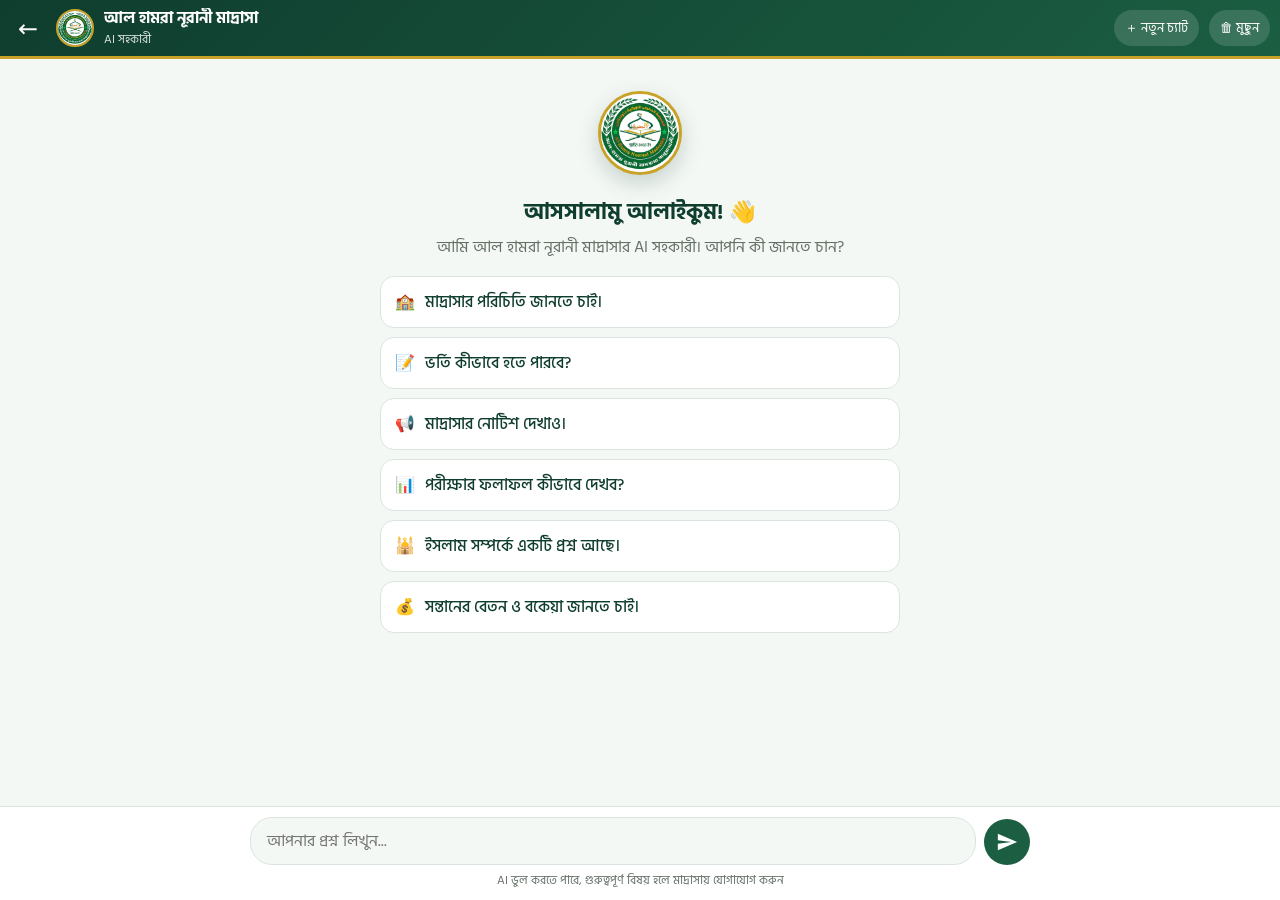
==== chat.html @ 61cf0654 "ai bot added" ====
<!DOCTYPE html>
<html lang="bn">
<head>
<meta charset="UTF-8">
<meta name="viewport" content="width=device-width, initial-scale=1.0, viewport-fit=cover">
<title>AI সহকারী — আল হামরা নূরানী মাদ্রাসা</title>
<meta name="description" content="আল হামরা নূরানী মাদ্রাসা, ধানুয়াখালী — AI সহকারী">
<meta name="theme-color" content="#0f3d2e">
<link rel="preconnect" href="https://fonts.googleapis.com">
<link href="https://fonts.googleapis.com/css2?family=Hind+Siliguri:wght@400;500;600;700&display=swap" rel="stylesheet">
<link rel="manifest" href="manifest.json">
<link rel="apple-touch-icon" href="icons/apple-touch-icon.png">
<link rel="icon" type="image/png" sizes="32x32" href="icons/favicon-32.png">
<script src="chat-config.js"></script>
<style>
:root{--deep:#0f3d2e;--green:#1b5e42;--gold:#c9a227;--cream:#f4f8f5;--soft:#e7efe8;--ink:#202820;--muted:#657067;--line:#dbe5de;--red:#a6402f}
*{box-sizing:border-box}
html,body{margin:0;height:100%}
body{font-family:"Hind Siliguri",system-ui,sans-serif;background:var(--cream);color:var(--ink);display:flex;flex-direction:column;height:100vh;height:100dvh;-webkit-font-smoothing:antialiased}
.head{background:linear-gradient(135deg,var(--deep),var(--green));color:#fff;border-bottom:3px solid var(--gold);padding:8px 10px;padding-top:max(8px,env(safe-area-inset-top));display:flex;align-items:center;gap:10px;flex:none}
.head a.back{color:#fff;text-decoration:none;font-size:1.5rem;width:36px;height:36px;display:grid;place-items:center;border-radius:50%}
.head a.back:active{background:rgba(255,255,255,.18)}
.head img{width:38px;height:38px;border-radius:50%;object-fit:cover;border:2px solid var(--gold);background:#fff}
.head .t{flex:1;min-width:0;line-height:1.25}
.head .t b{display:block;font-size:1rem;white-space:nowrap;overflow:hidden;text-overflow:ellipsis}
.head .t small{opacity:.85;font-size:.78rem}
.hb{border:0;background:rgba(255,255,255,.14);color:#fff;font:inherit;font-size:.82rem;padding:7px 11px;border-radius:999px;cursor:pointer;white-space:nowrap}
.hb:hover{background:rgba(255,255,255,.26)}
#chat{flex:1;overflow-y:auto;padding:14px 12px 8px;scroll-behavior:smooth}
.wrap{max-width:780px;margin:0 auto}
.welcome{text-align:center;padding:18px 6px 8px}
.welcome img{width:84px;height:84px;border-radius:50%;border:3px solid var(--gold);object-fit:cover;background:#fff;box-shadow:0 8px 22px rgba(15,61,46,.2)}
.welcome h1{margin:12px 0 4px;font-size:1.35rem;color:var(--deep)}
.welcome p{margin:0 0 16px;color:var(--muted)}
.sugs{display:grid;gap:9px;max-width:520px;margin:0 auto}
.sug{font:inherit;text-align:left;background:#fff;border:1px solid var(--line);border-radius:14px;padding:12px 14px;cursor:pointer;color:var(--deep);font-weight:500;display:flex;gap:10px;align-items:center;transition:.15s}
.sug:hover,.sug:active{border-color:var(--gold);box-shadow:0 6px 16px rgba(15,61,46,.1);transform:translateY(-1px)}
.row{display:flex;gap:8px;margin:12px 0;align-items:flex-end}
.row.user{flex-direction:row-reverse}
.av{width:32px;height:32px;border-radius:50%;flex:none;object-fit:cover;border:1.5px solid var(--gold);background:#fff}
.bub{max-width:min(82%,620px);padding:10px 14px;border-radius:18px;line-height:1.7;word-wrap:break-word;overflow-wrap:anywhere;font-size:1rem;position:relative}
.bot .bub{background:#fff;border:1px solid var(--line);border-bottom-left-radius:5px;box-shadow:0 2px 8px rgba(15,61,46,.06)}
.user .bub{background:linear-gradient(135deg,var(--green),var(--deep));color:#fff;border-bottom-right-radius:5px;white-space:pre-wrap}
.bub.err{background:#fdf0ee;border-color:#e8b9b0;color:var(--red)}
.bub p{margin:0 0 8px}.bub p:last-child{margin:0}
.bub ul,.bub ol{margin:4px 0 8px;padding-left:22px}
.cp{display:inline-flex;align-items:center;gap:4px;margin-top:6px;border:0;background:var(--soft);color:var(--green);font:inherit;font-size:.78rem;padding:3px 10px;border-radius:999px;cursor:pointer}
.cp:hover{background:#d5e6da}
.typing{display:inline-flex;gap:5px;padding:4px 2px}
.typing i{width:8px;height:8px;border-radius:50%;background:var(--green);opacity:.35;animation:b 1.2s infinite}
.typing i:nth-child(2){animation-delay:.18s}.typing i:nth-child(3){animation-delay:.36s}
@keyframes b{0%,60%,100%{transform:translateY(0);opacity:.35}30%{transform:translateY(-6px);opacity:1}}
.composer{flex:none;background:#fff;border-top:1px solid var(--line);padding:10px 10px;padding-bottom:max(10px,env(safe-area-inset-bottom))}
.cin{max-width:780px;margin:0 auto;display:flex;gap:8px;align-items:flex-end}
textarea{flex:1;font:inherit;font-size:1rem;resize:none;border:1.5px solid var(--line);border-radius:22px;padding:11px 16px;max-height:140px;line-height:1.5;outline:none;background:var(--cream)}
textarea:focus{border-color:var(--green);background:#fff}
#send{width:46px;height:46px;border-radius:50%;border:0;background:var(--green);color:#fff;cursor:pointer;display:grid;place-items:center;flex:none;transition:.15s}
#send:disabled{background:#a9b7ae;cursor:not-allowed}
#send svg{width:22px;height:22px;fill:#fff}
.note{max-width:780px;margin:6px auto 0;text-align:center;font-size:.72rem;color:var(--muted)}
/* বেতন যাচাই ফরম */
.card{background:#fff;border:1px solid var(--line);border-radius:16px;padding:14px;max-width:min(92%,460px);box-shadow:0 2px 8px rgba(15,61,46,.06)}
.card h3{margin:0 0 4px;color:var(--deep);font-size:1.02rem}
.card .sub{margin:0 0 10px;color:var(--muted);font-size:.85rem}
.card label{display:block;font-size:.84rem;font-weight:600;margin:9px 0 3px;color:var(--deep)}
.card input,.card select{width:100%;font:inherit;padding:10px 12px;border:1.5px solid var(--line);border-radius:10px;background:var(--cream);outline:none}
.card input:focus,.card select:focus{border-color:var(--green);background:#fff}
.card .btn{width:100%;margin-top:12px;padding:11px;border:0;border-radius:10px;background:var(--green);color:#fff;font:inherit;font-weight:700;cursor:pointer}
.card .btn:disabled{background:#a9b7ae}
.card .msg{margin-top:8px;font-size:.88rem;color:var(--red);min-height:1em}
.sum{display:grid;grid-template-columns:repeat(3,1fr);gap:6px;margin:8px 0}
.sum div{background:var(--cream);border-radius:10px;padding:8px 4px;text-align:center}
.sum b{display:block;font-size:.98rem}.sum span{font-size:.7rem;color:var(--muted)}
.sum .d b{color:var(--red)}.sum .p b{color:var(--green)}
table{width:100%;border-collapse:collapse;font-size:.82rem}
th,td{padding:6px 4px;border-bottom:1px solid var(--line);text-align:center}
th{background:var(--soft);color:var(--deep)}td:first-child,th:first-child{text-align:left}
.ok{color:var(--green);font-weight:600}.bad{color:var(--red);font-weight:600}
.scroll{overflow-x:auto}
.offline{display:none;background:var(--red);color:#fff;text-align:center;padding:5px;font-size:.85rem;flex:none}
@media (prefers-reduced-motion:reduce){*{animation:none!important;scroll-behavior:auto!important}}
</style>
</head>
<body>
<header class="head">
  <a class="back" id="back" href="index.html" aria-label="ফিরে যান">←</a>
  <img src="madrasa.jpeg" alt="লোগো">
  <div class="t"><b>আল হামরা নূরানী মাদ্রাসা</b><small>AI সহকারী</small></div>
  <button class="hb" id="newBtn" type="button">＋ নতুন চ্যাট</button>
  <button class="hb" id="clearBtn" type="button">🗑 মুছুন</button>
</header>
<div class="offline" id="offline">📡 ইন্টারনেট সংযোগ নেই</div>

<main id="chat" aria-live="polite"><div class="wrap" id="wrap"></div></main>

<div class="composer">
  <div class="cin">
    <textarea id="q" rows="1" maxlength="1000" placeholder="আপনার প্রশ্ন লিখুন..." aria-label="প্রশ্ন লিখুন"></textarea>
    <button id="send" type="button" aria-label="পাঠান"><svg viewBox="0 0 24 24"><path d="M2 21l21-9L2 3v7l15 2-15 2z"/></svg></button>
  </div>
  <div class="note"> AI ভুল করতে পারে, গুরুত্বপূর্ণ বিষয় হলে মাদ্রাসায় যোগাযোগ করুন</div>
</div>

<script>
(function(){
"use strict";
var $=function(id){return document.getElementById(id)};
var wrap=$("wrap"),chat=$("chat"),q=$("q"),sendBtn=$("send");
var CFG=window.ALHAMRA_CHAT||{};
var history=[];      /* শুধু ব্রাউজারের মেমোরিতে; বেতনের তথ্য এখানে রাখা হয় না */
var busy=false;

var SUGS=[
 ["🏫","মাদ্রাসার পরিচিতি জানতে চাই।"],
 ["📝","ভর্তি কীভাবে হতে পারবে?"],
 ["📢","মাদ্রাসার নোটিশ দেখাও।"],
 ["📊","পরীক্ষার ফলাফল কীভাবে দেখব?"],
 ["🕌","ইসলাম সম্পর্কে একটি প্রশ্ন আছে।"],
 ["💰","সন্তানের বেতন ও বকেয়া জানতে চাই।"]
];

function esc(s){return String(s==null?"":s).replace(/[&<>"']/g,function(c){return{"&":"&amp;","<":"&lt;",">":"&gt;",'"':"&quot;","'":"&#39;"}[c]})}
function bn(n){return String(n==null?"":n).replace(/[0-9]/g,function(d){return"০১২৩৪৫৬৭৮৯"[d]})}
function money(n){return "৳"+bn(Number(n||0).toLocaleString("en-US"))}
function scrollDown(){chat.scrollTop=chat.scrollHeight}

/* সাধারণ লেখাকে নিরাপদে সাজানো (আগে escape, তারপর **বোল্ড**, তালিকা, লাইন) */
function fmt(t){
  var lines=esc(t).split(/\n/),out="",list=null;
  function close(){if(list){out+="</"+list+">";list=null}}
  lines.forEach(function(l){
    var b=l.replace(/\*\*(.+?)\*\*/g,"<b>$1</b>");
    var m=/^\s*[-*•]\s+(.*)/.exec(b),n=/^\s*(\d+|[০-৯]+)[.)]\s+(.*)/.exec(b);
    if(m){if(list!=="ul"){close();out+="<ul>";list="ul"}out+="<li>"+m[1]+"</li>"}
    else if(n){if(list!=="ol"){close();out+="<ol>";list="ol"}out+="<li>"+n[2]+"</li>"}
    else{close();if(b.trim())out+="<p>"+b+"</p>"}
  });
  close();return out||"<p></p>";
}

function row(kind){
  var r=document.createElement("div");r.className="row "+kind;
  if(kind==="bot"){var a=document.createElement("img");a.className="av";a.src="madrasa.jpeg";a.alt="";r.appendChild(a)}
  return r;
}
function addUser(t){
  var r=row("user"),b=document.createElement("div");b.className="bub";b.textContent=t;r.appendChild(b);wrap.appendChild(r);scrollDown();
}
function addBot(t,isErr){
  var r=row("bot"),b=document.createElement("div");b.className="bub"+(isErr?" err":"");
  b.innerHTML=fmt(t);
  if(!isErr){
    var c=document.createElement("button");c.type="button";c.className="cp";c.textContent="📋 কপি";
    c.addEventListener("click",function(){
      var done=function(){c.textContent="✅ কপি হয়েছে";setTimeout(function(){c.textContent="📋 কপি"},1500)};
      if(navigator.clipboard&&navigator.clipboard.writeText)navigator.clipboard.writeText(t).then(done,fallback);else fallback();
      function fallback(){var ta=document.createElement("textarea");ta.value=t;document.body.appendChild(ta);ta.select();try{document.execCommand("copy");done()}catch(e){}ta.remove()}
    });
    b.appendChild(document.createElement("br"));b.appendChild(c);
  }
  r.appendChild(b);wrap.appendChild(r);scrollDown();return r;
}
function addTyping(){
  var r=row("bot"),b=document.createElement("div");b.className="bub";
  b.innerHTML='<span class="typing" aria-label="উত্তর তৈরি হচ্ছে"><i></i><i></i><i></i></span>';
  r.appendChild(b);wrap.appendChild(r);scrollDown();return r;
}

function welcome(){
  wrap.innerHTML="";
  var w=document.createElement("div");w.className="welcome";
  w.innerHTML='<img src="madrasa.jpeg" alt="লোগো"><h1>আসসালামু আলাইকুম! 👋</h1><p>আমি আল হামরা নূরানী মাদ্রাসার AI সহকারী। আপনি কী জানতে চান?</p>';
  var g=document.createElement("div");g.className="sugs";
  SUGS.forEach(function(s){
    var b=document.createElement("button");b.type="button";b.className="sug";
    b.innerHTML="<span>"+s[0]+"</span><span>"+esc(s[1])+"</span>";
    b.addEventListener("click",function(){
      if(s[0]==="💰"){addUser(s[1]);removeWelcome();showFeeForm()}else send(s[1]);
    });
    g.appendChild(b);
  });
  w.appendChild(g);wrap.appendChild(w);
}
function removeWelcome(){var w=wrap.querySelector(".welcome");if(w)w.remove()}

async function post(path,body){
  var BASE=String((window.ALHAMRA_CHAT||{}).WORKER_URL||"").replace(/\/+$/,"");
  if(!BASE||/YOUR-SUBDOMAIN/.test(BASE))throw new Error("config");
  var ctrl=new AbortController(),t=setTimeout(function(){ctrl.abort()},30000);
  try{
    var res=await fetch(BASE+path,{method:"POST",headers:{"Content-Type":"application/json"},body:JSON.stringify(body),signal:ctrl.signal});
    var data={};try{data=await res.json()}catch(e){}
    return{ok:res.ok,status:res.status,data:data};
  }finally{clearTimeout(t)}
}
function netError(e){
  if(e&&e.message==="config")return"চ্যাটবট এখনো সংযুক্ত হয়নি (chat-config.js-এ Worker-এর ঠিকানা বসানো হয়নি)।";
  if(navigator.onLine===false)return"ইন্টারনেট সংযোগ নেই। সংযোগ চালু করে আবার চেষ্টা করুন।";
  if(e&&e.name==="AbortError")return"উত্তর আসতে বেশি সময় লাগছে। আবার চেষ্টা করুন।";
  return"সংযোগে সমস্যা হয়েছে। একটু পরে আবার চেষ্টা করুন।";
}

async function send(text){
  text=String(text||"").trim();
  if(!text||busy||text.length>1000)return;
  removeWelcome();addUser(text);q.value="";resize();
  busy=true;sendBtn.disabled=true;
  var typing=addTyping();
  try{
    var r=await post("/",{message:text,history:history.slice(-10)});
    typing.remove();
    if(!r.ok){addBot(r.data.error||"AI উত্তর দিতে পারছে না। আবার চেষ্টা করুন।",true)}
    else{
      var ans=r.data.answer||"উত্তর পাওয়া যায়নি।";
      addBot(ans);
      history.push({role:"user",text:text});
      if(r.data.action==="fee_verify"){showFeeForm()}
      else history.push({role:"model",text:ans});
      if(history.length>20)history=history.slice(-20);
    }
  }catch(e){typing.remove();addBot(netError(e),true)}
  busy=false;sendBtn.disabled=false;q.focus();
}

/* ---------- বেতন যাচাই ফরম ---------- */
function showFeeForm(){
  var r=row("bot"),c=document.createElement("div");c.className="card";
  c.innerHTML='<h3>🔐 পরিচয় যাচাই</h3><p class="sub">নিরাপত্তার জন্য শিক্ষার্থীর নিবন্ধিত তথ্য দিন। চারটি তথ্যই মিলতে হবে।</p>'+
   '<label>শ্রেণি</label><select class="f-c"><option value="">শ্রেণি নির্বাচন করুন</option><option>শিশু শ্রেণি</option><option>প্রথম শ্রেণি</option><option>দ্বিতীয় শ্রেণি</option><option>তৃতীয় শ্রেণি</option></select>'+
   '<label>ছাত্রের নাম</label><input class="f-n" type="text" maxlength="100" autocomplete="off" placeholder="নিবন্ধিত নাম">'+
   '<label>পিতার নাম</label><input class="f-f" type="text" maxlength="100" autocomplete="off" placeholder="পিতার নাম">'+
   '<label>নিবন্ধিত মোবাইল নম্বর</label><input class="f-m" type="tel" inputmode="numeric" maxlength="20" autocomplete="off" placeholder="01XXXXXXXXX">'+
   '<button class="btn" type="button">যাচাই করে বেতন দেখুন</button><div class="msg" role="alert"></div>';
  r.appendChild(c);wrap.appendChild(r);scrollDown();
  var btn=c.querySelector(".btn"),msg=c.querySelector(".msg");
  btn.addEventListener("click",async function(){
    var body={className:c.querySelector(".f-c").value,studentName:c.querySelector(".f-n").value.trim(),father:c.querySelector(".f-f").value.trim(),mobile:c.querySelector(".f-m").value.trim()};
    if(!body.className||!body.studentName||!body.father||!body.mobile){msg.textContent="চারটি ঘরই পূরণ করুন।";return}
    msg.textContent="";btn.disabled=true;btn.textContent="যাচাই হচ্ছে...";
    try{
      var res=await post("/verify-fee",body);
      if(res.ok&&res.data.ok){r.remove();showLedger(res.data)}
      else{msg.textContent=res.data.error||"যাচাই করা যায়নি।";btn.disabled=false;btn.textContent="যাচাই করে বেতন দেখুন"}
    }catch(e){msg.textContent=netError(e);btn.disabled=false;btn.textContent="যাচাই করে বেতন দেখুন"}
  });
}
function showLedger(d){
  var r=row("bot"),c=document.createElement("div");c.className="card";
  var rows=d.rows.map(function(x){return"<tr><td>"+esc(x.month)+"</td><td>"+money(x.fee)+"</td><td>"+money(x.paid)+"</td><td>"+money(x.due)+"</td><td class='"+(x.due<=0?"ok":"bad")+"'>"+esc(x.status)+"</td></tr>"}).join("");
  c.innerHTML='<h3>✅ '+esc(d.student.name)+'</h3><p class="sub">'+esc(d.student.className)+' • রোল '+esc(bn(d.student.roll))+' • '+esc(bn(d.year))+' সাল</p>'+
   '<div class="sum"><div><b>'+money(d.totalExpected)+'</b><span>মোট ধার্য</span></div><div class="p"><b>'+money(d.totalPaid)+'</b><span>পরিশোধ</span></div><div class="d"><b>'+money(d.totalDue)+'</b><span>মোট বকেয়া</span></div></div>'+
   '<div class="scroll"><table><thead><tr><th>মাস</th><th>ধার্য</th><th>পরিশোধ</th><th>বাকি</th><th>অবস্থা</th></tr></thead><tbody>'+rows+'</tbody></table></div>'+
   '<p class="sub" style="margin-top:8px">গোপনীয়তার জন্য এই তথ্য চ্যাট মুছলে বা পেজ বন্ধ করলে মুছে যাবে।</p>';
  r.appendChild(c);wrap.appendChild(r);scrollDown();
}

/* ---------- নিয়ন্ত্রণ ---------- */
function reset(){history=[];welcome();chat.scrollTop=0;q.focus()}
$("newBtn").addEventListener("click",reset);
$("clearBtn").addEventListener("click",function(){if(!wrap.querySelector(".row")||confirm("পুরো চ্যাট মুছে ফেলবেন?"))reset()});
sendBtn.addEventListener("click",function(){send(q.value)});
q.addEventListener("keydown",function(e){
  if(e.key==="Enter"&&!e.shiftKey&&!e.isComposing){e.preventDefault();send(q.value)}
});
function resize(){q.style.height="auto";q.style.height=Math.min(q.scrollHeight,140)+"px"}
q.addEventListener("input",resize);
$("back").addEventListener("click",function(e){if(document.referrer&&history.length>1&&document.referrer.indexOf(location.origin)===0){e.preventDefault();window.history.back()}});
function net(){$("offline").style.display=navigator.onLine===false?"block":"none"}
window.addEventListener("online",net);window.addEventListener("offline",net);net();
welcome();
})();
</script>
</body>
</html>
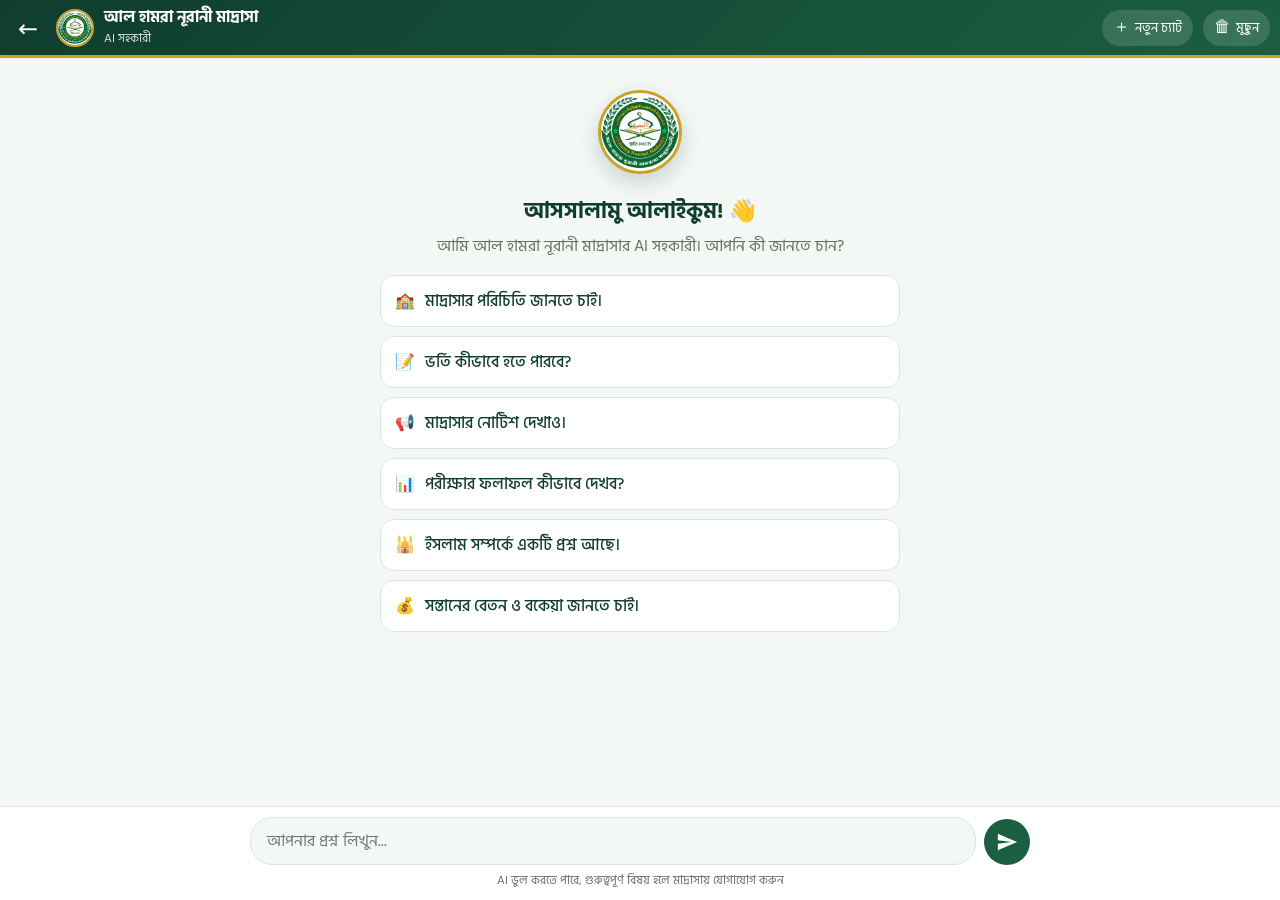
==== commit 3959f98e: "ai bot added" ====
--- a/chat.html
+++ b/chat.html
@@ -15,16 +15,17 @@
 <style>
 :root{--deep:#0f3d2e;--green:#1b5e42;--gold:#c9a227;--cream:#f4f8f5;--soft:#e7efe8;--ink:#202820;--muted:#657067;--line:#dbe5de;--red:#a6402f}
 *{box-sizing:border-box}
-html,body{margin:0;height:100%}
-body{font-family:"Hind Siliguri",system-ui,sans-serif;background:var(--cream);color:var(--ink);display:flex;flex-direction:column;height:100vh;height:100dvh;-webkit-font-smoothing:antialiased}
+html,body{margin:0;height:100%;overflow:hidden;overscroll-behavior:none}
+body{position:fixed;top:0;left:0;right:0;height:var(--app-h,100dvh);font-family:"Hind Siliguri",system-ui,sans-serif;background:var(--cream);color:var(--ink);display:flex;flex-direction:column;-webkit-font-smoothing:antialiased;-webkit-text-size-adjust:100%}
 .head{background:linear-gradient(135deg,var(--deep),var(--green));color:#fff;border-bottom:3px solid var(--gold);padding:8px 10px;padding-top:max(8px,env(safe-area-inset-top));display:flex;align-items:center;gap:10px;flex:none}
 .head a.back{color:#fff;text-decoration:none;font-size:1.5rem;width:36px;height:36px;display:grid;place-items:center;border-radius:50%}
 .head a.back:active{background:rgba(255,255,255,.18)}
 .head img{width:38px;height:38px;border-radius:50%;object-fit:cover;border:2px solid var(--gold);background:#fff}
 .head .t{flex:1;min-width:0;line-height:1.25}
-.head .t b{display:block;font-size:1rem;white-space:nowrap;overflow:hidden;text-overflow:ellipsis}
+.head .t b{display:block;font-size:1rem;line-height:1.2}
 .head .t small{opacity:.85;font-size:.78rem}
-.hb{border:0;background:rgba(255,255,255,.14);color:#fff;font:inherit;font-size:.82rem;padding:7px 11px;border-radius:999px;cursor:pointer;white-space:nowrap}
+.hb .ic{font-size:1.05rem;line-height:1}
+.hb{display:inline-flex;align-items:center;gap:5px;border:0;background:rgba(255,255,255,.14);color:#fff;font:inherit;font-size:.82rem;padding:7px 11px;border-radius:999px;cursor:pointer;white-space:nowrap}
 .hb:hover{background:rgba(255,255,255,.26)}
 #chat{flex:1;overflow-y:auto;padding:14px 12px 8px;scroll-behavior:smooth}
 .wrap{max-width:780px;margin:0 auto}
@@ -52,7 +53,7 @@
 @keyframes b{0%,60%,100%{transform:translateY(0);opacity:.35}30%{transform:translateY(-6px);opacity:1}}
 .composer{flex:none;background:#fff;border-top:1px solid var(--line);padding:10px 10px;padding-bottom:max(10px,env(safe-area-inset-bottom))}
 .cin{max-width:780px;margin:0 auto;display:flex;gap:8px;align-items:flex-end}
-textarea{flex:1;font:inherit;font-size:1rem;resize:none;border:1.5px solid var(--line);border-radius:22px;padding:11px 16px;max-height:140px;line-height:1.5;outline:none;background:var(--cream)}
+textarea{flex:1;min-width:0;font:inherit;font-size:16px;resize:none;border:1.5px solid var(--line);border-radius:22px;padding:11px 16px;max-height:140px;line-height:1.5;outline:none;background:var(--cream)}
 textarea:focus{border-color:var(--green);background:#fff}
 #send{width:46px;height:46px;border-radius:50%;border:0;background:var(--green);color:#fff;cursor:pointer;display:grid;place-items:center;flex:none;transition:.15s}
 #send:disabled{background:#a9b7ae;cursor:not-allowed}
@@ -78,6 +79,31 @@
 .ok{color:var(--green);font-weight:600}.bad{color:var(--red);font-weight:600}
 .scroll{overflow-x:auto}
 .offline{display:none;background:var(--red);color:#fff;text-align:center;padding:5px;font-size:.85rem;flex:none}
+@media (max-width:560px){
+  .head{gap:6px;padding:6px 8px;padding-top:max(6px,env(safe-area-inset-top))}
+  .head img{width:34px;height:34px}
+  .head a.back{width:32px;height:32px;font-size:1.3rem}
+  .head .t b{font-size:.92rem}
+  .head .t small{font-size:.72rem}
+  .hb{width:36px;height:36px;padding:0;justify-content:center;flex:none}
+  .hb .lb{display:none}
+  #chat{padding:10px 8px 6px}
+  .row{margin:9px 0;gap:6px}
+  .av{width:28px;height:28px}
+  .bub{max-width:calc(100% - 40px);font-size:.97rem;line-height:1.6;padding:9px 12px}
+  .welcome{padding:6px 2px 4px}
+  .welcome img{width:62px;height:62px}
+  .welcome h1{font-size:1.15rem;margin:8px 0 2px}
+  .welcome p{font-size:.9rem;margin-bottom:10px}
+  .sugs{gap:7px}
+  .sug{padding:9px 12px;font-size:.93rem;border-radius:12px}
+  .card{max-width:100%}
+  .composer{padding:7px 8px;padding-bottom:max(7px,env(safe-area-inset-bottom))}
+  #send{width:42px;height:42px}
+  textarea{padding:9px 14px}
+  .note{font-size:.66rem;margin-top:4px}
+}
+@media (max-height:560px){.note{display:none}.welcome img{display:none}}
 @media (prefers-reduced-motion:reduce){*{animation:none!important;scroll-behavior:auto!important}}
 </style>
 </head>
@@ -86,8 +112,8 @@
   <a class="back" id="back" href="index.html" aria-label="ফিরে যান">←</a>
   <img src="madrasa.jpeg" alt="লোগো">
   <div class="t"><b>আল হামরা নূরানী মাদ্রাসা</b><small>AI সহকারী</small></div>
-  <button class="hb" id="newBtn" type="button">＋ নতুন চ্যাট</button>
-  <button class="hb" id="clearBtn" type="button">🗑 মুছুন</button>
+  <button class="hb" id="newBtn" type="button" aria-label="নতুন চ্যাট" title="নতুন চ্যাট"><span class="ic">＋</span><span class="lb">নতুন চ্যাট</span></button>
+  <button class="hb" id="clearBtn" type="button" aria-label="চ্যাট মুছুন" title="চ্যাট মুছুন"><span class="ic">🗑</span><span class="lb">মুছুন</span></button>
 </header>
 <div class="offline" id="offline">📡 ইন্টারনেট সংযোগ নেই</div>
 
@@ -267,8 +293,17 @@
 $("back").addEventListener("click",function(e){if(document.referrer&&history.length>1&&document.referrer.indexOf(location.origin)===0){e.preventDefault();window.history.back()}});
 function net(){$("offline").style.display=navigator.onLine===false?"block":"none"}
 window.addEventListener("online",net);window.addEventListener("offline",net);net();
+/* মোবাইলে ঠিকানা-বার/কিবোর্ডের কারণে উচ্চতা বদলালে পুরো লেআউট দৃশ্যমান জায়গায় আটকে রাখা */
+function fit(){
+  var h=(window.visualViewport&&window.visualViewport.height)||window.innerHeight;
+  document.documentElement.style.setProperty("--app-h",Math.round(h)+"px");
+  window.scrollTo(0,0);scrollDown();
+}
+if(window.visualViewport){window.visualViewport.addEventListener("resize",fit)}
+window.addEventListener("resize",fit);window.addEventListener("orientationchange",fit);
+fit();
 welcome();
 })();
 </script>
 </body>
-</html>
+</html>
